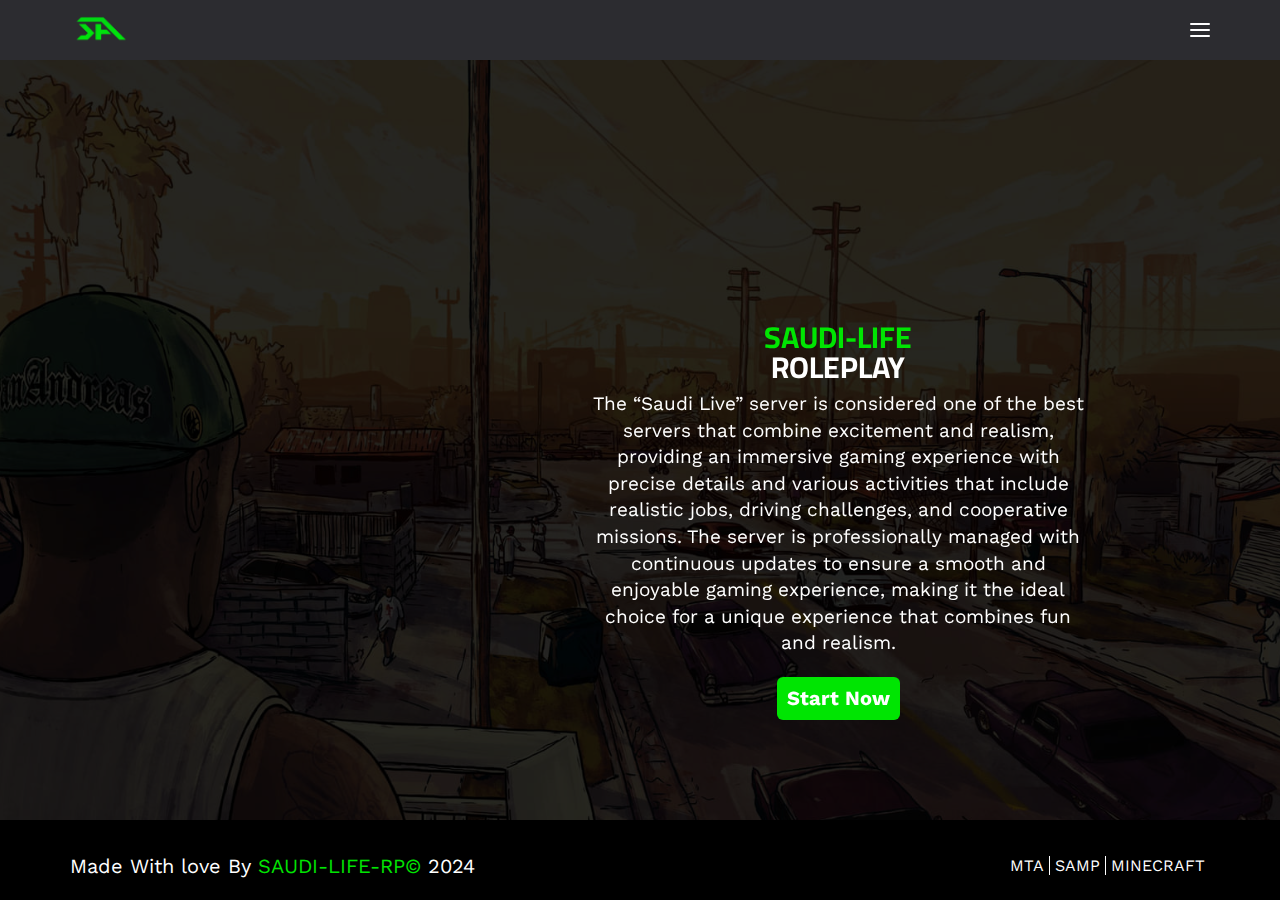
==== index-en.html @ 0711fbb2 "Add files via upload" ====
<!DOCTYPE html>
<html lang="en">
  <head>
    <meta charset="UTF-8">
    <meta name="viewport" content="width=device-width, initial-scale=1.0">
    <link rel="stylesheet" href="css/style.css">
    <!-- Render All Elements Normally -->
    <link rel="stylesheet" href="css/normalize.css" />
    <!-- Font Awesome Library -->
    <!-- For Use Icons From Font Awesome -->
    <link rel="stylesheet" href="css/all.min.css">
    <!-- Google Fonts EN -->
    <link rel="preconnect" href="https://fonts.googleapis.com">
    <link rel="preconnect" href="https://fonts.gstatic.com" crossorigin>
    <link href="https://fonts.googleapis.com/css2?family=Work+Sans:ital,wght@0,100..900;1,100..900&display=swap" rel="stylesheet">
    <!-- Google Fonts AR -->
    <link rel="preconnect" href="https://fonts.googleapis.com">
    <link rel="preconnect" href="https://fonts.gstatic.com" crossorigin>
    <link href="https://fonts.googleapis.com/css2?family=Cairo:wght@200..1000&display=swap" rel="stylesheet">
    <!-- Icon For Website -->
    <link rel="icon" href="media/logo.png" />
    <title>HOME</title>
  </head>
  <body class="en">
    <!-- Start Background -->
    <img class="background" src="media/background.jpg" alt="background">
    <span class="cover"></span>
    <!-- End Background -->
    <!-- Start Header -->
    <header>
      <div class="container">
        <img src="media/logo.png" alt="logo">
        <div class="menu" onclick="openFunction()">
          <div class="arow"></div>
          <span class="top"></span>
          <span class="center"></span>
          <span class="bottom"></span>
          <ul class="list">
            <li>
              <a href="index-en.html">HOME </a>
            </li>
            <li>
              <a href="store-en.html">STORE </a>
            </li>
            <li>
              <a href="apply-en.html">APPLY </a>
            </li>
            <li>
              <a class="en" href="index.html">AR </a>
            </li>
          </ul>
        </div>
      </div>
    </header>
    <!-- End Header -->
    <!-- Start Information -->
    <div class="information">
      <h1 class="title ar">
        <span>SAUDI-LIFE</span> ROLEPLAY
      </h1>
      <p> The “Saudi Live” server is considered one of the best servers that combine excitement and realism, providing an immersive gaming experience with precise details and various activities that include realistic jobs, driving challenges, and cooperative missions. The server is professionally managed with continuous updates to ensure a smooth and enjoyable gaming experience, making it the ideal choice for a unique experience that combines fun and realism. </p>
      <a href="https://discord.gg/saudirp">Start Now</a>
    </div>
    <!-- End Information -->
    <!-- Start Footer -->
    <div class="footer">
      <div class="container en">
        <p>Made With love By <span>SAUDI-LIFE-RP&copy;</span> 2024 </p>
        <div class="social">
          <a href="https://discord.gg/saudirp" target="_blank"> MTA</a>
          <a href="https://discord.gg/dF5YRYDHaU" target="_blank"> SAMP</a>
          <a href="https://discord.gg/e8TV7rDgWs" target="_blank"> MINECRAFT</a>
        </div>
      </div>
    </div>
    <!-- End Footer -->
    <script src="js/main.js"></script>
  </body>
</html>
---- css/style.css ----
/* Start Global Rules */
:root {
  --main-color: #00e502;
  --bg-color: #2c2c30;
  --main-text-color: white;
  --main-transition: 0.3s;
}
* {
  box-sizing: border-box;
}
::selection {
  background-color: black;
  color: var(--main-color);
}
img::selection {
  color: transparent;
  background-color: transparent;
}
body {
  font-family: "Cairo", sans-serif;
  margin: 0;
  color: white;
  overflow-x: hidden;
}
.ar {
  font-family: "Cairo", sans-serif;
}
.en {
  font-family: "Work Sans", sans-serif;
}
*:focus {
  outline: none;
}
ul {
  list-style: none;
  padding: 0;
}
a {
  text-decoration: none;
  cursor: pointer;
}
.container {
  margin-left: auto;
  margin-right: auto;
  padding-left: 15px;
  padding-right: 15px;
}
/* Small */
@media (min-width: 768px) {
  .container {
    width: 750px;
  }
}
/* Medium */
@media (min-width: 992px) {
  .container {
    width: 970px;
  }
}
/* Large */
@media (min-width: 1200px) {
  .container {
    width: 1170px;
  }
}
/* Start Background */
.background {
  width: 100%;
  height: 100vh;
  object-fit: cover;
  position: fixed;
  overflow: hidden;
  z-index: -100;
}
.cover {
  width: 100vw;
  height: 100vh;
  position: fixed;
  overflow: hidden;
  z-index: -99;
  background-color: rgb(0 0 0 / 85%);
}
/* End Background */
/* End Global Rules */
/* Start Home Page */
/* Start Header */
header {
  width: 100%;
  background-color: var(--bg-color);
  position: absolute;
  top: 0;
  z-index: 100;
  padding: 0px;
}
header .container {
  display: flex;
  align-items: center;
  justify-content: space-between;
}
header .container img {
  width: 60px;
}
.list {
  display: none;
}
.menu {
  width: 20px;
  height: 14px;
  cursor: pointer;
  position: relative;
  transition: var(--main-transition);
}
.menu:before {
  content: "";
  border: #ddd 10px solid;
  border-top-color: transparent;
  border-left-color: transparent;
  border-right-color: transparent;
  position: absolute;
  bottom: -15px;
  left: 50%;
  transform: translate(-50%);
  display: none;
  transition: var(--main-transition);
}
.menu:hover::before {
  display: inline;
  transition: var(--main-transition);
}
.menu span {
  background-color: white;
  height: 2px;
  position: absolute;
  left: 0;
  width: 100%;
  border-radius: 5px;
  transition: var(--main-transition) ease;
}
.menu span:first-of-type {
  top: 0;
}
.menu span:nth-of-type(2) {
  top: 6px;
}
.menu span:last-of-type {
  top: 12px;
}
.menu:hover span:first-of-type,
.menu:hover span:last-of-type {
  top: 6px;
  background-color: red;
}
.menu:hover span:first-of-type {
  transform: rotate(45deg);
}
.menu:hover span:nth-of-type(2) {
  opacity: 0;
}
.menu:hover span:last-of-type {
  transform: rotate(-45deg);
}
.menu:hover ul {
  display: block;
  transition: var(--main-transition);
}
header .container ul {
  display: none;
  direction: rtl;
  flex-direction: column;
  position: absolute;
  right: 0px;
  top: 13px;
  transition: var(--main-transition);
}
header .container ul li {
  font-size: 20px;
  display: block;
  background-color: #3d3d42;
}
header .container ul li:hover {
  background-color: #494950;
}
header .container ul li a {
  display: flex;
  align-items: center;
  justify-content: center;
  color: white;
  margin: 0;
  padding: 10px 15px;
  width: 200px;
  position: relative;
  transition: var(--main-transition);
}
@media (max-width: 375px) {
  header .container ul li a {
    width: 110px;
  }
}
@media (min-width: 1024px) {
  header .container ul li a {
    width: 200px;
  }
}
header .container ul li a::before {
  content: "";
  position: absolute;
  top: 0;
  left: 0;
  height: 1px;
  width: 0;
  background-color: #ddd;
  transition: var(--main-transition);
}
header .container ul li a::after {
  content: "";
  position: absolute;
  bottom: 0;
  right: 0;
  height: 1px;
  width: 0;
  background-color: #ddd;
  transition: var(--main-transition);
}
header .container ul li a:hover::before,
header .container ul li a:hover::after {
  width: 100%;
}
header .container ul li .en {
  padding: 14.5px 20px;
  font-size: 22px;
}
header .container ul li a:hover {
  color: var(--main-color);
}
@media (max-width: 586px) {
  header ul li {
    font-size: 16px;
  }
  header img {
    width: 40px;
  }
}
/* End Header */
/* Start.information */
.information {
  width: 500px;
  text-align: center;
  position: absolute;
  right: 50%;
  bottom: 50%;
  transform: translate(50%, 50%);
}
.information .title {
  text-align: center;
  line-height: 1;
  font-size: 50px;
  margin-bottom: -10px;
}
.information .title span {
  color: var(--main-color);
}
.information p {
  font-size: 24px;
  line-height: 1.4;
  margin-bottom: 20px;
}
@media (min-width: 1024px) {
  .information {
    display: flex;
    flex-direction: column;
    justify-content: center;
    align-items: center;
    position: absolute;
    bottom: 20%;
    right: 15%;
    transform: translate(0, 0);
  }
  .information .title {
    font-size: 30px;
    width: 250px;
  }
  .information p {
    font-size: 19px;
  }
}
@media (min-width: 1500px) {
  .information {
    bottom: 20%;
    right: 20%;
    transform: translate(0, 0);
  }
}
@media (max-width: 435px) {
  .information .title {
    font-size: 30px;
  }
  .information p {
    width: 400px;
    margin: 20px auto;
    font-size: 20px;
  }
}
@media (max-width: 375px) {
  .information p {
    width: 340px;
    margin-bottom: 20px;
    font-size: 20px;
  }
}
@media (max-width: 320px) {
  .information p {
    width: 300px;
    margin-bottom: 20px;
  }
}
.information a {
  color: white;
  background-color: var(--main-color);
  padding: 10px;
  font-weight: bold;
  border-radius: 6px;
  font-size: 20px;
}
/* End.information */
/* Start Footer */
.footer {
  background-color: black;
  position: absolute;
  width: 100%;
  height: 80px;
  top: calc(100% - 80px);
  margin-bottom: 0;
}
.footer .container {
  padding-top: 15px;
  display: flex;
  align-items: center;
  justify-content: space-between;
}
.footer .container p {
  font-size: 20px;
}
.footer .container p span {
  color: var(--main-color);
}
.footer .container .social {
  text-align: center;
}
.footer .container .social a {
  color: white;
  padding-right: 5px;
}
.footer .container .social a:not(:last-of-type) {
  border-right: white 1px solid;
}
@media (max-width: 500px) {
  .footer {
    height: 50px;
    top: calc(100% - 50px);
  }
  .footer .container {
    padding-top: 5px;
  }
  .footer .container p {
    font-size: 14px;
  }
  .footer .container .social a {
    font-size: 14px;
    padding-right: 5px;
  }
}
@media (max-width: 375px) {
  .footer {
    height: 50px;
    top: calc(100% - 50px);
  }
  .footer .container {
    padding-top: 10px;
  }
  .footer .container p {
    font-size: 12px;
  }
  .footer .container .social a {
    font-size: 12px;
    padding-right: 3px;
  }
}
@media (max-width: 320px) {
  .footer {
    height: 50px;
    top: calc(100% - 50px);
  }
  .footer .container {
    padding-top: 10px;
  }
  .footer .container p {
    font-size: 10px;
  }
  .footer .container .social a {
    font-size: 10px;
    padding-right: 3px;
  }
}
footer {
  margin-top: 50px;
  width: 100%;
  background-color: black;
}
footer .container {
  display: flex;
  align-items: center;
  justify-content: space-between;
}
footer .container p {
  font-size: 20px;
}
footer .container p span {
  color: var(--main-color);
}
footer .container .social {
  text-align: center;
}
footer .container .social a {
  color: white;
  padding-right: 5px;
}
footer .container .social a:not(:last-of-type) {
  border-right: white 1px solid;
}
@media (max-width: 500px) {
  footer .container p {
    font-size: 14px;
  }
  footer .container .social a {
    font-size: 14px;
    padding-right: 5px;
  }
}
@media (max-width: 375px) {
  footer .container p {
    font-size: 12px;
  }
  footer .container .social a {
    font-size: 12px;
    padding-right: 3px;
  }
}
@media (max-width: 320px) {
  footer .container p {
    font-size: 10px;
  }
  footer .container .social a {
    font-size: 10px;
    padding-right: 3px;
  }
}
/* End Footer */
/* End Home Page */
/* Start Store Page */
.welcome {
  padding-top: 100px;
  text-align: center;
  margin: 0;
}
.store-part {
  text-align: center;
  width: fit-content;
  margin: 15px auto;
  border: white 1px solid;
  padding: 7px;
  margin-bottom: 0;
  position: relative;
}
.store-part::before {
  content: "";
  position: absolute;
  width: 15px;
  height: 15px;
  border-radius: 50%;
  left: -30px;
  top: 50%;
  transform: translateY(-50%);
  background-color: var(--main-color);
  transition: var(--main-transition);
  z-index: -1;
}
.store-part:hover::before {
  left: 0;
  height: 100%;
  width: 51%;
  top: 0;
  border-radius: 0;
  transform: translateY(0);
  font-size: 20px;
}
.store-part::after {
  content: "";
  position: absolute;
  width: 15px;
  height: 15px;
  border-radius: 50%;
  right: -30px;
  top: 50%;
  transform: translateY(-50%);
  background-color: var(--main-color);
  transition: var(--main-transition);
  z-index: -1;
}
.store-part:hover::after {
  right: 0;
  height: 100%;
  width: 51%;
  top: 0;
  border-radius: 0;
  transform: translateY(0);
}
@media (max-width: 435px) {
  .welcome {
    font-size: 18px;
  }
  .store-part {
    font-size: 18px;
  }
  .store-part::before,
  .store-part::after {
    width: 12px;
    height: 12px;
  }
}

.part {
  text-align: center;
  width: 100%;
  background-color: var(--bg-color);
  padding: 10px;
}
.cars .container {
  padding-top: 30px;
  padding-bottom: 30px;
}
.cars .container .cards {
  display: grid;
  grid-template-columns: repeat(auto-fill, minmax(250px, 1fr));
  gap: 40px;
}
.cars .container .cards .card {
  background-color: rgb(0 0 0 / 50%);
  border-radius: 3px;
  overflow: hidden;
  position: relative;
}
.cars .container .cards .card::before {
  content: "";
  position: absolute;
  bottom: -100%;
  right: -100%;
  width: 50px;
  opacity: 0.5;
  height: 200%;
  transform: rotate(45deg);
  background-color: var(--main-color);
  z-index: 10;
  animation: on-card 4s 5s linear infinite;
  background: linear-gradient(-45deg, #eee 40%, #fafafa 50%, #eee 60%);
}
@keyframes on-card {
  75% {
    bottom: -100%;
    right: -100%;
  }
  100% {
    right: 100%;
    bottom: 0%;
  }
}
.cars .container .cards .card .image {
  position: relative;
}
.cars .container .cards .card .image img {
  width: 100%;
  height: 200px;
  object-fit: cover;
}
.cars .container .cards .card i {
  color: var(--main-color);
  padding: 3px;
  border: var(--main-color) 2px solid;
  font-weight: bold;
  width: 22px;
  height: 22px;
  border-radius: 50%;
  position: absolute;
  top: 5px;
  left: 5px;
  display: flex;
  align-items: center;
  justify-content: center;
  cursor: pointer;
  z-index: 5;
}
.cars .container .cards .card .car-info {
  position: absolute;
  top: 0;
  right: -100%;
  width: 100%;
  height: 100%;
  background-color: rgb(0 0 0 / 80%);
  border-radius: 3px;
  transition: var(--main-transition);
}
.cars .container .cards .card i:hover + div {
  right: 0;
}
.cars .container .cards .card .car-info h2 {
  text-align: center;
}
.cars .container .cards .card .car-info p {
  font-size: 22px;
  padding: 0 10px;
  line-height: 1.6;
  text-align: center;
}
.cars .container .cards .card h2:first-of-type {
  color: var(--main-color);
  text-align: center;
}
.cars .container .cards .card h2 {
  text-align: center;
}
.cars .container .cards .card a {
  display: block;
  padding: 10px;
  color: white;
  background-color: #00b303;
  text-align: center;
}
.cars .container .cards .card a:hover {
  background-color: var(--main-color);
}
/* Start Memberships MTA*/
.memberships-mta {
  padding-top: 50px;
}
@media (max-width: 1199px) {
  .memberships-mta {
    padding-top: 10px;
  }
}
.memberships-mta .container {
  display: grid;
  grid-template-columns: repeat(auto-fill, minmax(300px, 1fr));
  gap: 30px;
}
.memberships-mta .container .box {
  background-color: white;
  box-shadow: 0 12px 20px 0 rgb(0 255 0 / 13%), 0 2px 4px 0 rgb(0 255 0 / 12%);
  color: black;
}
.memberships-mta .container .box:nth-of-type(2) {
  transform: translateY(-20px);
}
@media (max-width: 1199px) {
  .memberships-mta .container .box:nth-of-type(2) {
    transform: translateY(0);
  }
}
@media (max-width: 768px) {
  .order-1-mobile {
    order: 1;
  }
  .order-2-mobile {
    order: 2;
  }
  .order-3-mobile {
    order: 3;
  }
}
.memberships-mta .container .box img {
  width: 100px;
  display: block;
  margin: auto;
}
.memberships-mta .container .box h1 {
  margin: 0 auto 30px;
  width: fit-content;
}
.diamond {
  color: #8f00ff;
}
.golden {
  color: #ffd700;
}
.bronze {
  color: #cd7f32;
}
.memberships-mta .container .box ul {
  margin: 0;
}
.memberships-mta .container .box ul li {
  padding: 10px;
  border-bottom: #ddd 1px solid;
  font-size: 20px;
  color: var(--bg-color);
}
.memberships-mta .container .box h2 {
  text-align: center;
  color: var(--bg-color);
}
.memberships-mta .container .box .buy {
  padding: 10px;
  margin: auto;
}
.memberships-mta .container .box .buy a {
  color: var(--main-color);
  padding: 10px;
  font-size: 20px;
  width: fit-content;
  margin: auto;
  display: block;
  border: black 1px solid;
  border-radius: 5px;
  transition: var(--main-transition);
  background-color: white;
}
.memberships-mta .container .box .buy a:hover {
  color: white;
  background-color: var(--main-color);
  border-color: var(--main-color);
}

/* End Memberships MTA*/
/* Start Memberships Minecraft */
.memberships-minecraft {
  padding-top: 50px;
}
@media (max-width: 1199px) {
  .memberships-minecraft {
    padding-top: 10px;
  }
}
.memberships-minecraft .container {
  display: grid;
  grid-template-columns: repeat(auto-fill, minmax(300px, 1fr));
  gap: 30px;
}
.memberships-minecraft .container .box {
  background-color: white;
  box-shadow: 0 12px 20px 0 rgb(0 255 0 / 13%), 0 2px 4px 0 rgb(0 255 0 / 12%);
  color: black;
}
.memberships-minecraft .container .box:nth-of-type(2) {
  transform: translateY(-20px);
}
@media (max-width: 1199px) {
  .memberships-minecraft .container .box:nth-of-type(2) {
    transform: translateY(0);
  }
}
.box-hidden {
  visibility: hidden;
}
@media (max-width: 1199px) {
  .box-hidden {
    display: none;
  }
}
.memberships-minecraft .container .box img {
  width: 100px;
  display: block;
  margin: auto;
}
.memberships-minecraft .container .box h1 {
  text-align: center;
  color: #61371f;
  margin: 10px;
  font-size: 40px;
}
.memberships-minecraft .container .box ul {
  margin: 0;
}
.memberships-minecraft .container .box ul li {
  padding: 10px;
  border-bottom: #ddd 1px solid;
  color: #854f2b;
  color: #c67f47;
  font-size: 20px;
}
.memberships-minecraft .container .box h2 {
  text-align: center;
  color: #333;
}
.memberships-minecraft .container .box .items {
  display: flex;
  justify-content: space-between;
  align-items: center;
  padding: 0 15px;
  margin-bottom: 20px;
}
.memberships-minecraft .container .box .items a {
  color: var(--main-color);
  padding: 10px;
  border: black 1px solid;
  border-radius: 5px;
  transition: var(--main-transition);
}
.memberships-minecraft .container .box .items a:hover {
  color: white;
  background-color: var(--main-color);
  border-color: var(--main-color);
}
/* End Memberships Minecraft */
/* End Store Page */
/* Start Animation */
.top-bottom {
  animation: top-bottom;
}
/* End Animation */
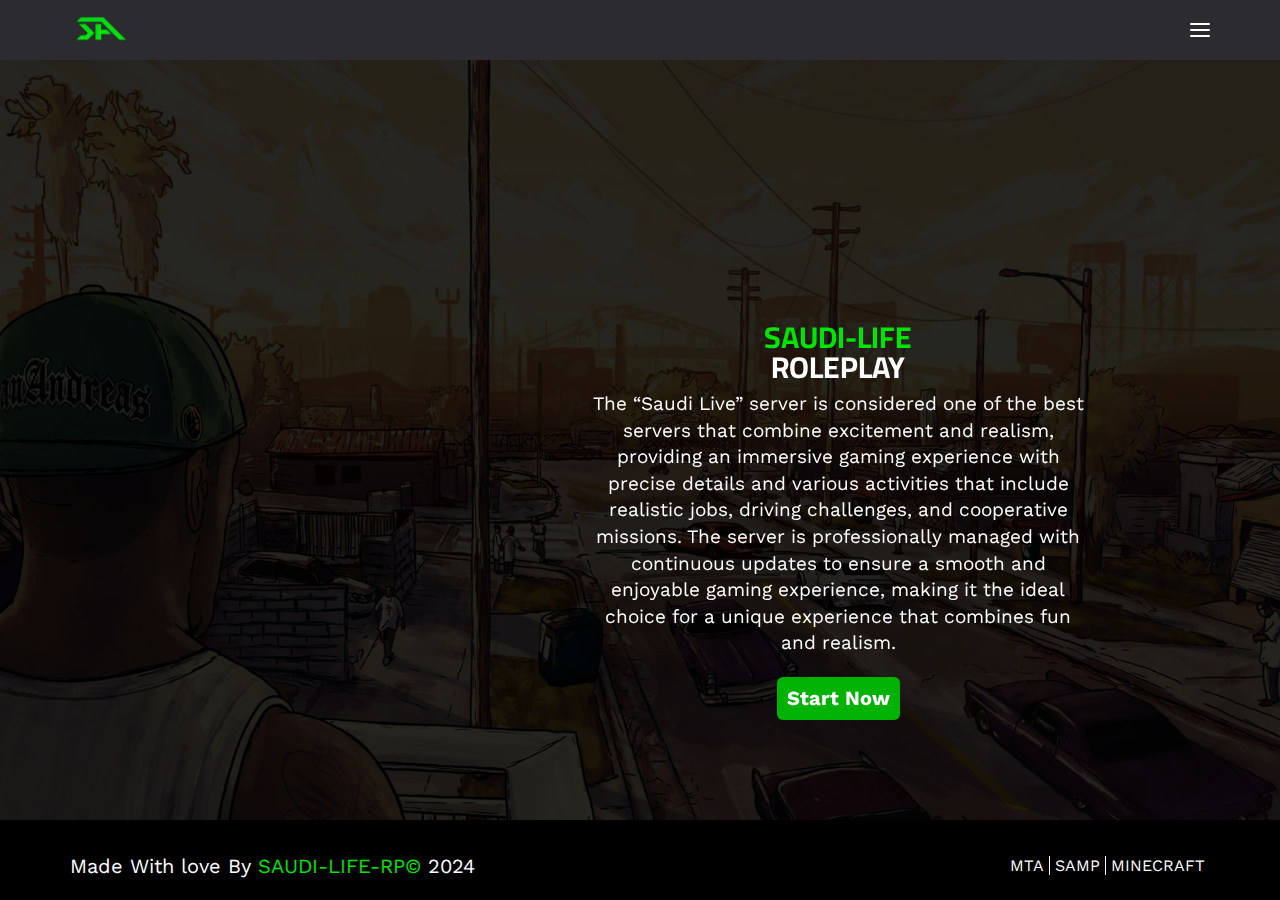
==== commit f73173ce: "Add files via upload" ====
--- a/index-en.html
+++ b/index-en.html
@@ -30,7 +30,7 @@
     <header>
       <div class="container">
         <img src="media/logo.png" alt="logo">
-        <div class="menu" onclick="openFunction()">
+        <div class="menu">
           <div class="arow"></div>
           <span class="top"></span>
           <span class="center"></span>
@@ -74,6 +74,5 @@
       </div>
     </div>
     <!-- End Footer -->
-    <script src="js/main.js"></script>
   </body>
 </html>--- a/css/style.css
+++ b/css/style.css
@@ -290,36 +290,63 @@
     transform: translate(0, 0);
   }
 }
+@media (max-width:505px) {
+  .information {
+    width: 440px;
+  }
+  .information p {
+    width: 440px;
+  }
+}
 @media (max-width: 435px) {
+  .information {
+    width: 370px;
+  }
   .information .title {
     font-size: 30px;
   }
   .information p {
-    width: 400px;
+    width: 370px;
     margin: 20px auto;
     font-size: 20px;
   }
 }
 @media (max-width: 375px) {
+  .information {
+    width: 330px;
+  }
   .information p {
-    width: 340px;
+    width: 330px;
     margin-bottom: 20px;
     font-size: 20px;
   }
 }
 @media (max-width: 320px) {
+  .information {
+    width: 285px;
+  }
   .information p {
-    width: 300px;
+    width: 285px;
     margin-bottom: 20px;
+    font-size: 16px;
+    line-height: 1.2;
   }
 }
 .information a {
   color: white;
-  background-color: var(--main-color);
+  background-color: #00b303;
   padding: 10px;
   font-weight: bold;
   border-radius: 6px;
   font-size: 20px;
+  transition: var(--main-transition);
+  -webkit-transition: var(--main-transition);
+  -moz-transition: var(--main-transition);
+  -ms-transition: var(--main-transition);
+  -o-transition: var(--main-transition);
+}
+.information a:hover {
+  background-color: var(--main-color);
 }
 /* End.information */
 /* Start Footer */
@@ -328,7 +355,7 @@
   position: absolute;
   width: 100%;
   height: 80px;
-  top: calc(100% - 80px);
+  top: calc(100vh - 80px);
   margin-bottom: 0;
 }
 .footer .container {
@@ -353,10 +380,10 @@
 .footer .container .social a:not(:last-of-type) {
   border-right: white 1px solid;
 }
-@media (max-width: 500px) {
+@media (max-width: 634px) {
   .footer {
-    height: 50px;
-    top: calc(100% - 50px);
+    height: 80px;
+    top: calc(100vh - 80px);
   }
   .footer .container {
     padding-top: 5px;
@@ -371,8 +398,8 @@
 }
 @media (max-width: 375px) {
   .footer {
-    height: 50px;
-    top: calc(100% - 50px);
+    height: 80px;
+    top: calc(100vh - 80px);
   }
   .footer .container {
     padding-top: 10px;
@@ -387,8 +414,8 @@
 }
 @media (max-width: 320px) {
   .footer {
-    height: 50px;
-    top: calc(100% - 50px);
+    height: 80px;
+    top: calc(100vh - 80px);
   }
   .footer .container {
     padding-top: 10px;
